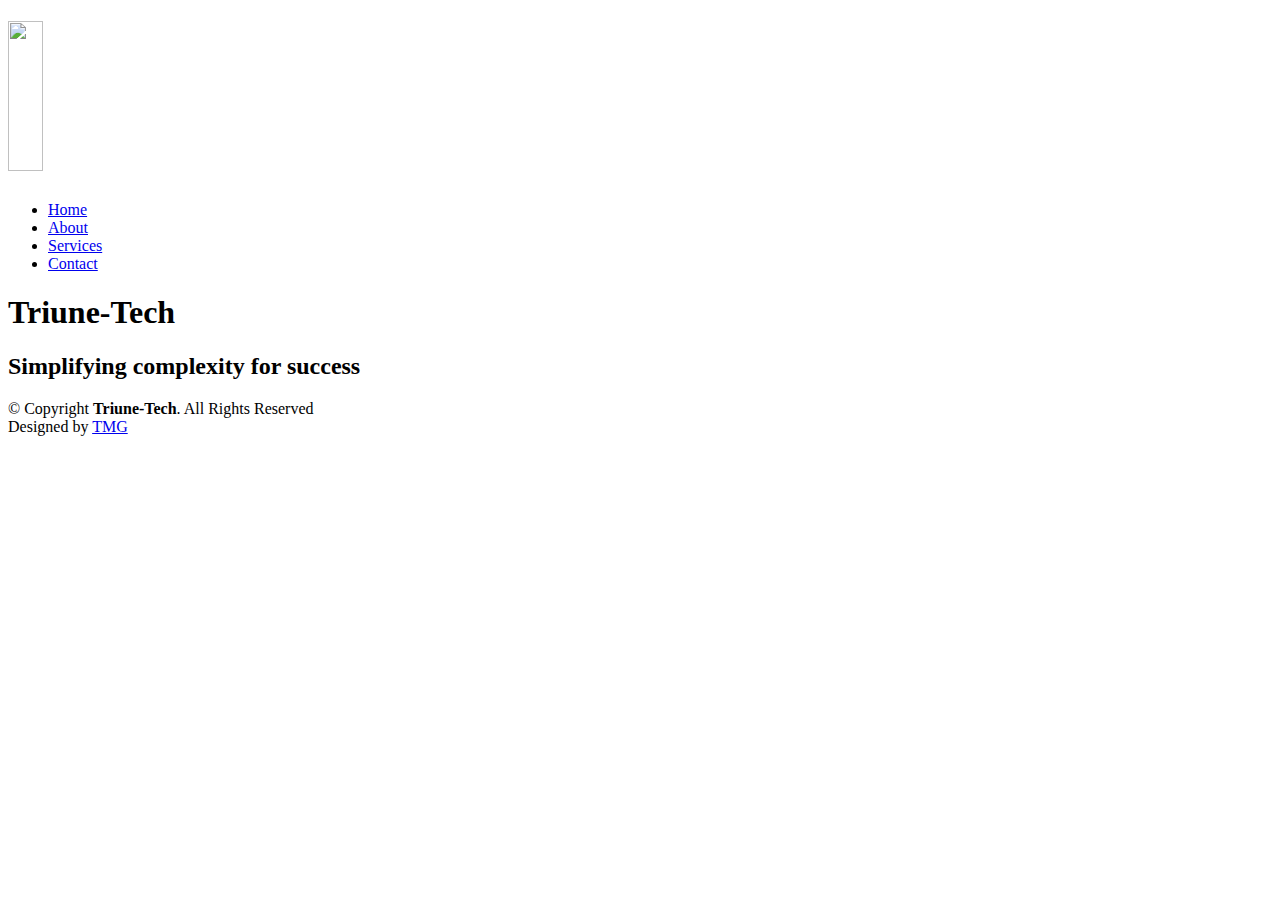
==== index.html @ 07827af6 "files upload" ====
<!DOCTYPE html>
<html lang="en">

<head>
  <meta charset="utf-8">
  <meta content="width=device-width, initial-scale=1.0" name="viewport">

  <title>Triune Tech</title>
  <meta content="" name="description">
  <meta content="" name="keywords">

  <!-- Favicons -->
  <link href="assets/img/triune-logo.png" rel="icon">
  <link href="assets/img/apple-touch-icon.png" rel="apple-touch-icon">

  <!-- Google Fonts -->
  <link href="https://fonts.googleapis.com/css?family=Open+Sans:300,300i,400,400i,600,600i,700,700i|Raleway:300,300i,400,400i,500,500i,600,600i,700,700i|Poppins:300,300i,400,400i,500,500i,600,600i,700,700i" rel="stylesheet">

  <!-- Vendor CSS Files -->
  <link href="assets/vendor/aos/aos.css" rel="stylesheet">
  <link href="assets/vendor/bootstrap/css/bootstrap.min.css" rel="stylesheet">
  <link href="assets/vendor/bootstrap-icons/bootstrap-icons.css" rel="stylesheet">
  <link href="assets/vendor/boxicons/css/boxicons.min.css" rel="stylesheet">
  <link href="assets/vendor/glightbox/css/glightbox.min.css" rel="stylesheet">
  <link href="assets/vendor/swiper/swiper-bundle.min.css" rel="stylesheet">

  <!-- Template Main CSS File -->
  <link href="assets/css/style.css" rel="stylesheet">

</head>

<body>

  <!-- ======= Header ======= -->
  <header id="header" class="fixed-top">
    <div class="container-fluid d-flex justify-content-between align-items-center">

      <h1 class="logo me-auto me-lg-0"><a href="index.html"><img src="assets/img/triune-logo.png" height="150" width="35"></a>
      </h1>
      <!-- Uncomment below if you prefer to use an image logo -->
      

      <nav id="navbar" class="navbar order-last order-lg-0">
        <ul>
          <li><a class="active" href="index.html">Home</a></li>
          <li><a href="about.html">About</a></li>
          <li><a href="services.html">Services</a></li>
          <li><a href="contact.html">Contact</a></li>
        </ul>
        <i class="bi bi-list mobile-nav-toggle"></i>
      </nav><!-- .navbar -->

      <div class="header-social-links">
        <a href="#" class="twitter"><i class="bi bi-twitter"></i></a>
        <a href="#" class="facebook"><i class="bi bi-facebook"></i></a>
        <a href="#" class="instagram"><i class="bi bi-instagram"></i></a>
        <a href="#" class="linkedin"><i class="bi bi-linkedin"></i></i></a>
      </div>

    </div>

  </header><!-- End Header -->

  <!-- ======= Hero Section ======= -->
  <section id="hero" class="d-flex align-items-center">
    <div class="container d-flex flex-column align-items-center" data-aos="zoom-in" data-aos-delay="100">
      <h1>Triune-Tech</h1>
      <h2>Simplifying complexity for success</h2>
      <!-- <a href="about.html" class="btn-about">About Us</a> -->
    </div>
  </section>
  <!-- End Hero -->

  <!-- ======= Footer ======= -->
  <footer id="footer">
    <div class="container">
      <div class="copyright">
        &copy; Copyright <strong><span>Triune-Tech</span></strong>. All Rights Reserved
      </div>
      <div class="credits">
        Designed by <a href="#">TMG</a>
      </div>
    </div>
  </footer><!-- End  Footer -->

  <div id="preloader"></div>
  <a href="#" class="back-to-top d-flex align-items-center justify-content-center"><i class="bi bi-arrow-up-short"></i></a>

  <!-- Vendor JS Files -->
  <script src="assets/vendor/purecounter/purecounter_vanilla.js"></script>
  <script src="assets/vendor/aos/aos.js"></script>
  <script src="assets/vendor/bootstrap/js/bootstrap.bundle.min.js"></script>
  <script src="assets/vendor/glightbox/js/glightbox.min.js"></script>
  <script src="assets/vendor/isotope-layout/isotope.pkgd.min.js"></script>
  <script src="assets/vendor/swiper/swiper-bundle.min.js"></script>
  <script src="assets/vendor/waypoints/noframework.waypoints.js"></script>
  <script src="assets/vendor/php-email-form/validate.js"></script>

  <!-- Template Main JS File -->
  <script src="assets/js/main.js"></script>

</body>

</html>
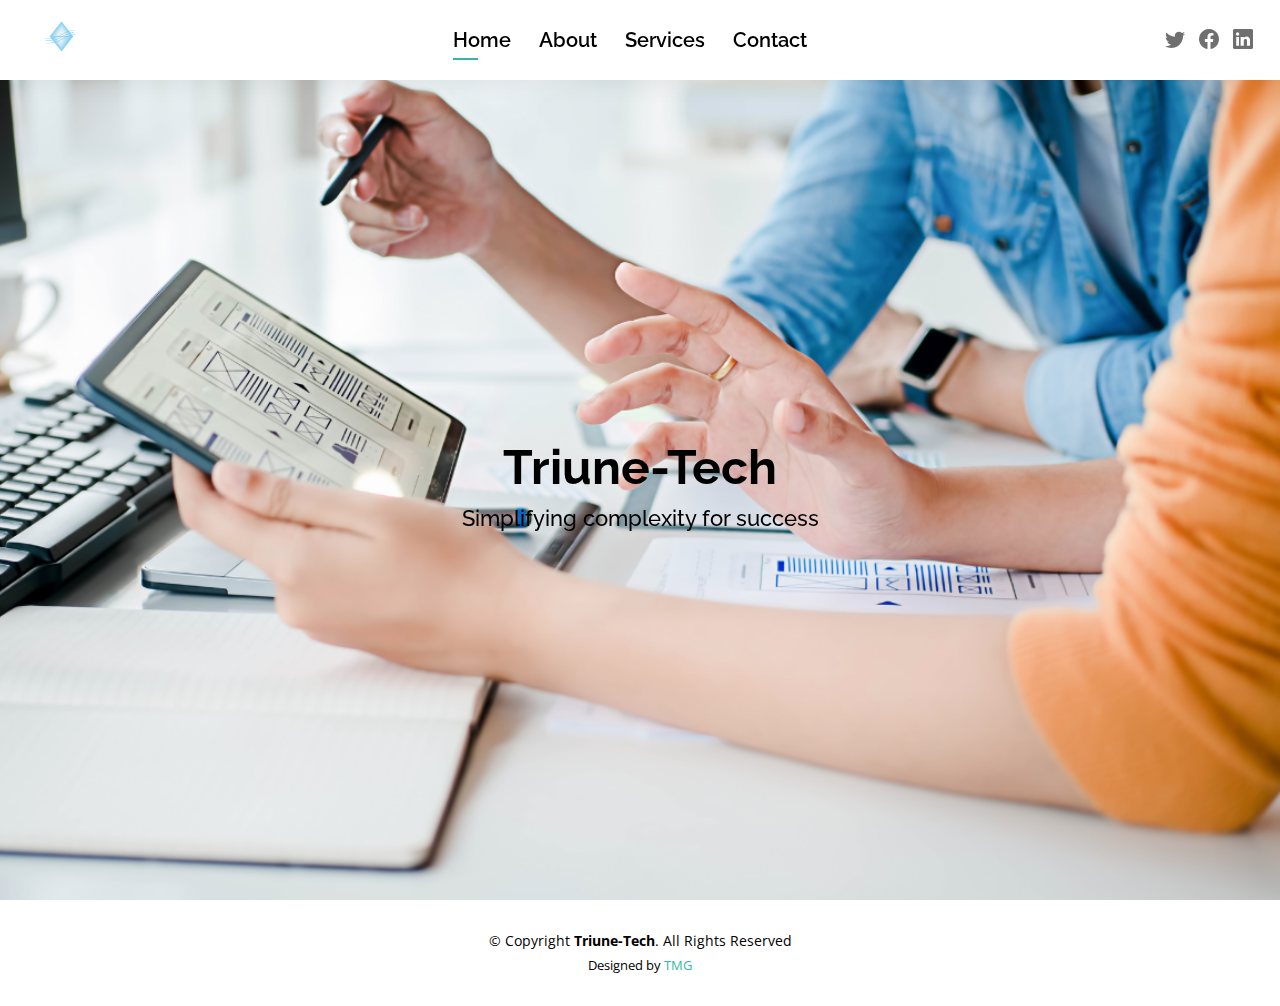
==== commit 7f838394: "image-height" ====
--- a/index.html
+++ b/index.html
@@ -53,7 +53,7 @@
       <div class="header-social-links">
         <a href="#" class="twitter"><i class="bi bi-twitter"></i></a>
         <a href="#" class="facebook"><i class="bi bi-facebook"></i></a>
-        <a href="#" class="instagram"><i class="bi bi-instagram"></i></a>
+        <!-- <a href="#" class="instagram"><i class="bi bi-instagram"></i></a> -->
         <a href="#" class="linkedin"><i class="bi bi-linkedin"></i></i></a>
       </div>
 
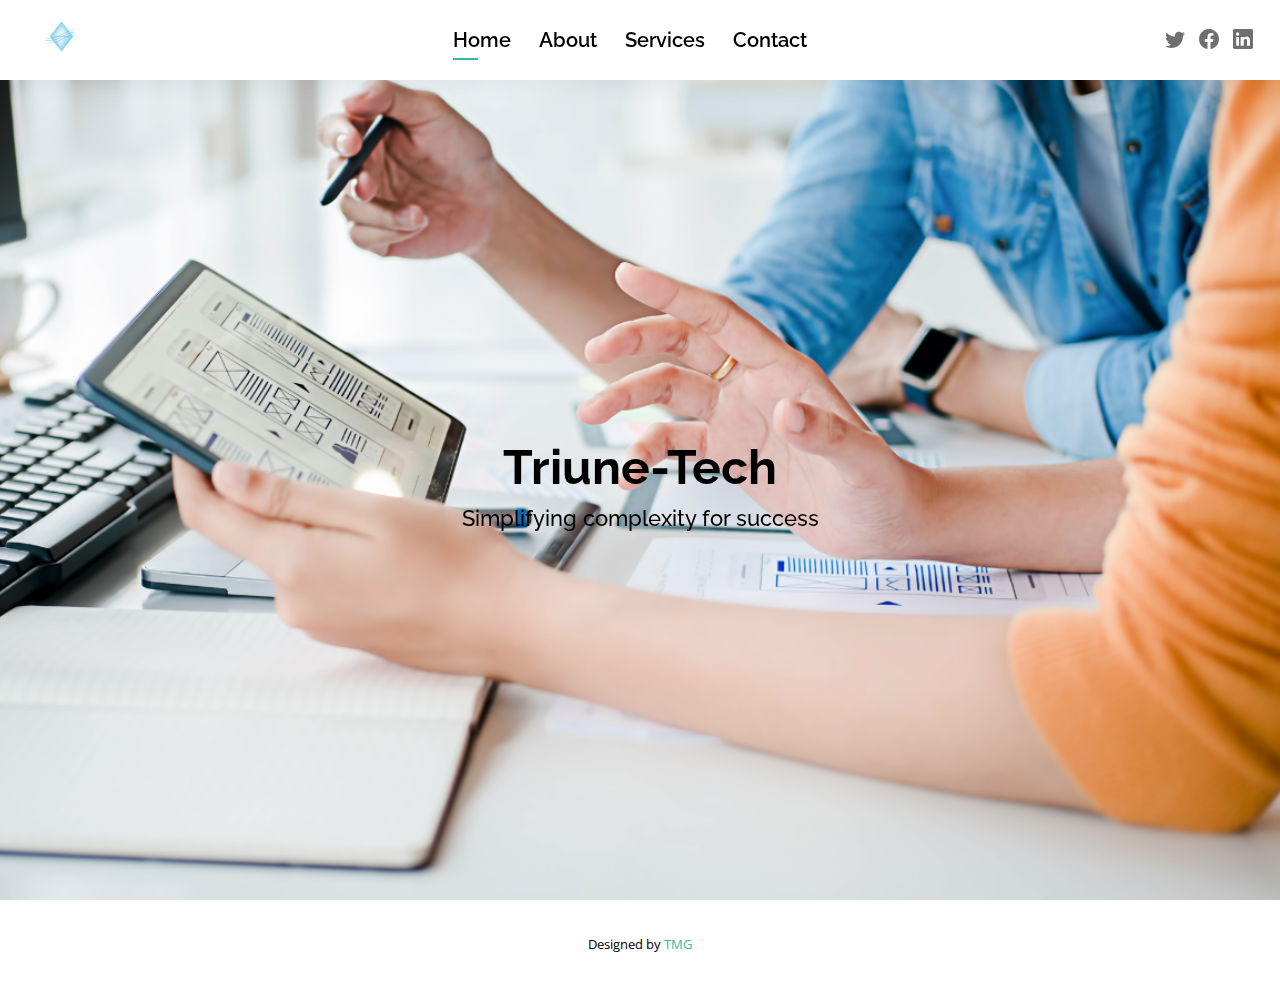
==== commit c5ceae3d: "footer" ====
--- a/index.html
+++ b/index.html
@@ -74,9 +74,9 @@
   <!-- ======= Footer ======= -->
   <footer id="footer">
     <div class="container">
-      <div class="copyright">
+      <!-- <div class="copyright">
         &copy; Copyright <strong><span>Triune-Tech</span></strong>. All Rights Reserved
-      </div>
+      </div> -->
       <div class="credits">
         Designed by <a href="#">TMG</a>
       </div>
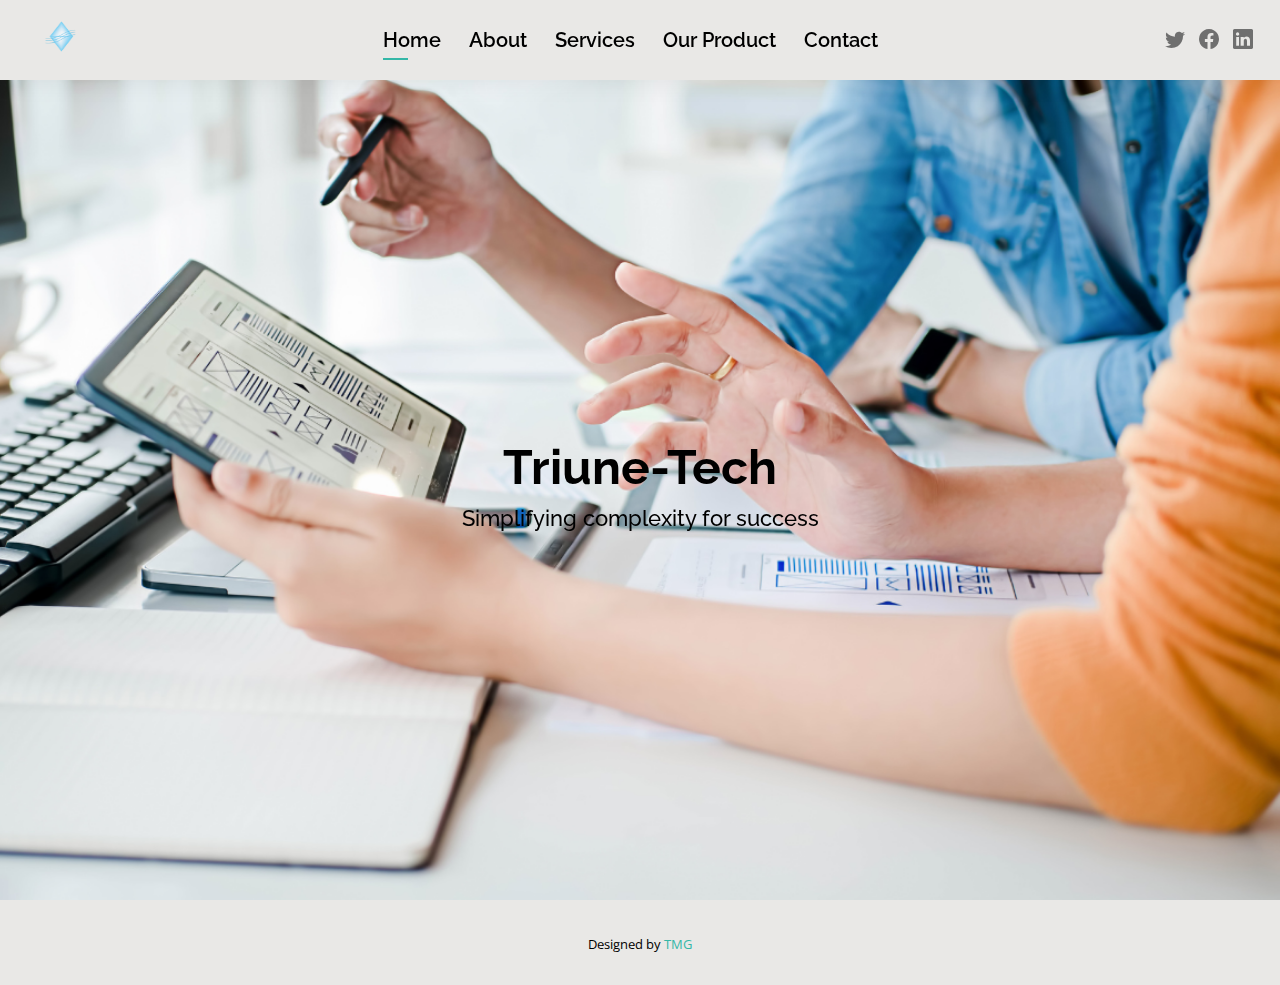
==== commit 5022de0f: "product item" ====
--- a/index.html
+++ b/index.html
@@ -45,6 +45,7 @@
           <li><a class="active" href="index.html">Home</a></li>
           <li><a href="about.html">About</a></li>
           <li><a href="services.html">Services</a></li>
+          <li><a href="services.html">Our Product</a></li>
           <li><a href="contact.html">Contact</a></li>
         </ul>
         <i class="bi bi-list mobile-nav-toggle"></i>
--- a/assets/css/style.css
+++ b/assets/css/style.css
@@ -107,7 +107,7 @@
 # Header
 --------------------------------------------------------------*/
 #header {
-  background: white;
+  background: #e9e8e6;
   box-shadow: 0px 0px 25px 0 rgba(0, 0, 0, 0.08);
   z-index: 997;
   padding: 15px 0;
@@ -464,8 +464,8 @@
 }
 
 .img-fluid {
-  margin-top: 30px;
-  height: 400px;
+  margin: 20px 0 20px 0;
+  height: auto;
   width: 100%;
 }
 
@@ -1181,8 +1181,7 @@
 # Footer
 --------------------------------------------------------------*/
 #footer {
-  background-color: white;
- 
+  background-color: #e9e8e6;
   padding: 30px 0;
   color: black;
   font-size: 14px;
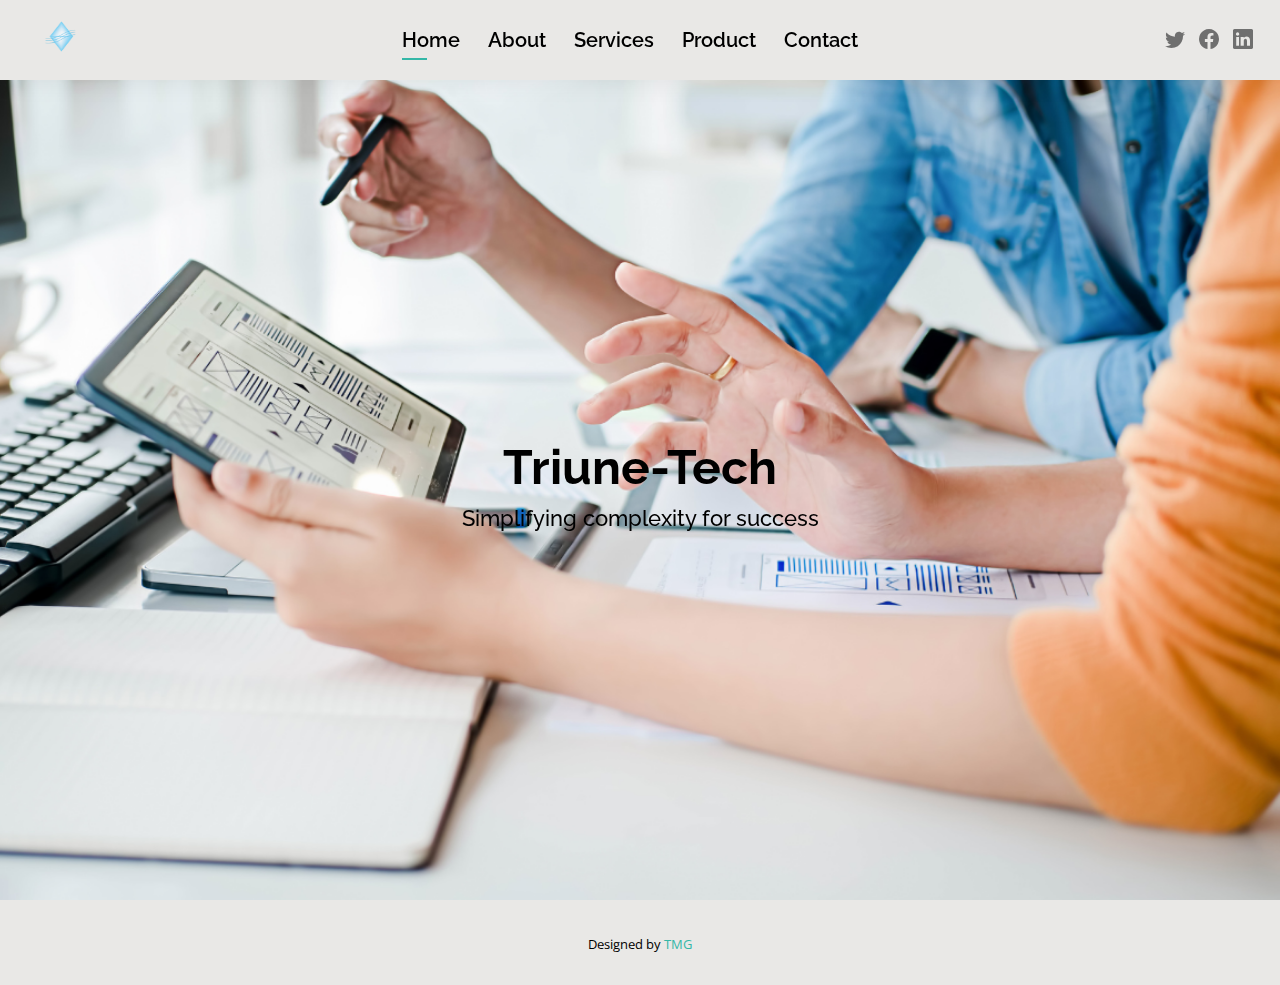
==== commit e9e00dc1: "all page update" ====
--- a/index.html
+++ b/index.html
@@ -45,7 +45,7 @@
           <li><a class="active" href="index.html">Home</a></li>
           <li><a href="about.html">About</a></li>
           <li><a href="services.html">Services</a></li>
-          <li><a href="services.html">Our Product</a></li>
+          <li><a href="product.html">Product</a></li>
           <li><a href="contact.html">Contact</a></li>
         </ul>
         <i class="bi bi-list mobile-nav-toggle"></i>
--- a/assets/css/style.css
+++ b/assets/css/style.css
@@ -461,12 +461,13 @@
 
 .about-detail {
     margin-top: 30px;
+    text-align: justify;
 }
 
 .img-fluid {
-  margin: 20px 0 20px 0;
+  margin: 20px 0 10px 0;
   height: auto;
-  width: 100%;
+  width: 75%;
 }
 
 #hero .btn-about:hover {
@@ -850,6 +851,14 @@
 .services .iconbox-teal:hover .icon path {
   fill: #11dbcf;
 }
+
+
+
+/*Product page start*/
+.product {
+  min-height: 100vh;
+}
+/*Product page end*/
 
 /*--------------------------------------------------------------
 # Portfolio
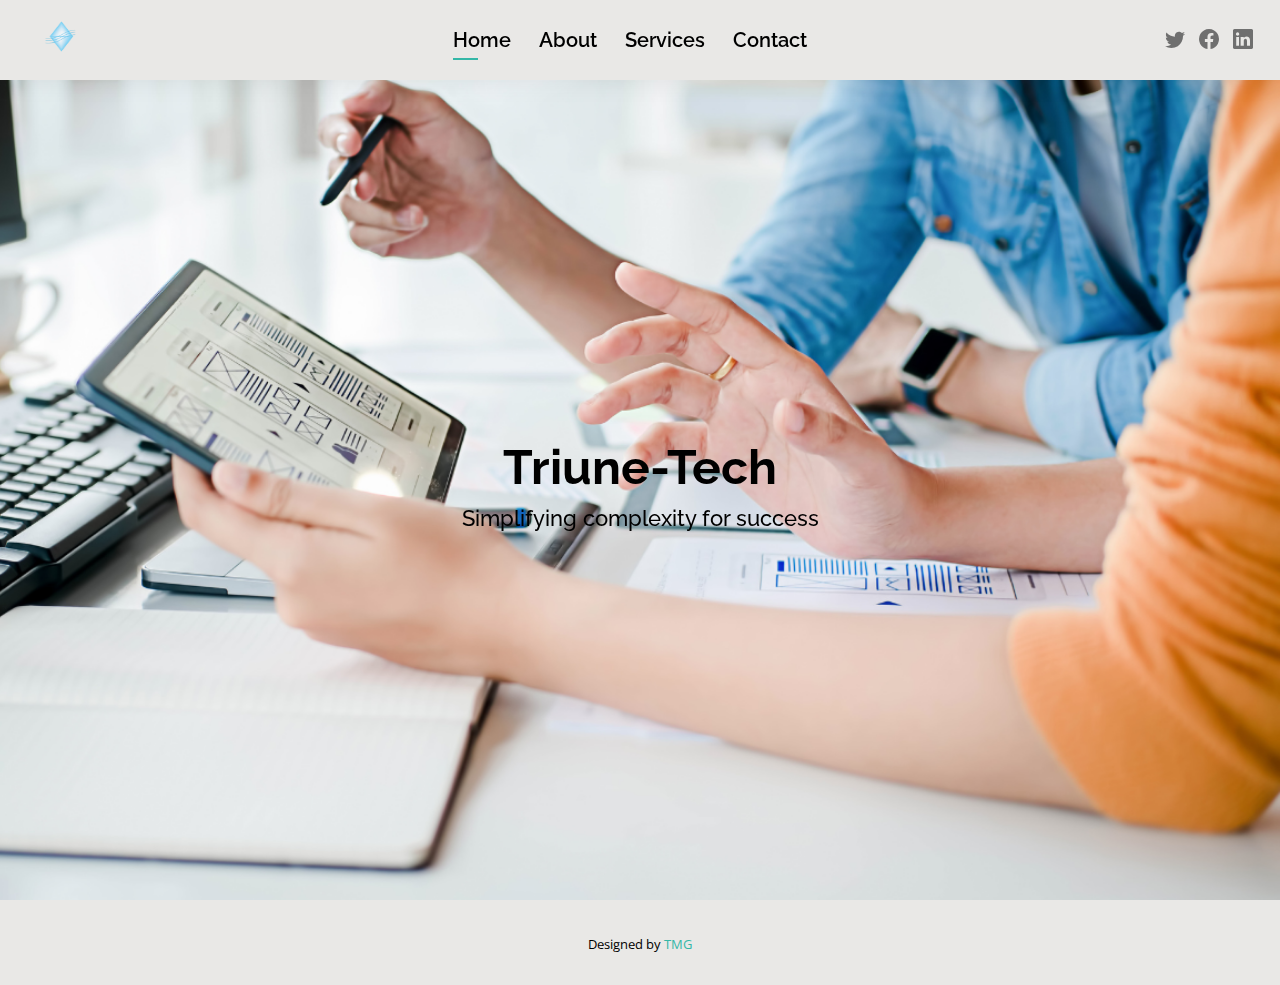
==== commit eea0f8ed: "removed product page" ====
--- a/index.html
+++ b/index.html
@@ -45,7 +45,7 @@
           <li><a class="active" href="index.html">Home</a></li>
           <li><a href="about.html">About</a></li>
           <li><a href="services.html">Services</a></li>
-          <li><a href="product.html">Product</a></li>
+          <!-- <li><a href="product.html">Product</a></li> -->
           <li><a href="contact.html">Contact</a></li>
         </ul>
         <i class="bi bi-list mobile-nav-toggle"></i>
--- a/assets/css/style.css
+++ b/assets/css/style.css
@@ -461,6 +461,7 @@
 
 .about-detail {
     margin-top: 30px;
+   
     text-align: justify;
 }
 
